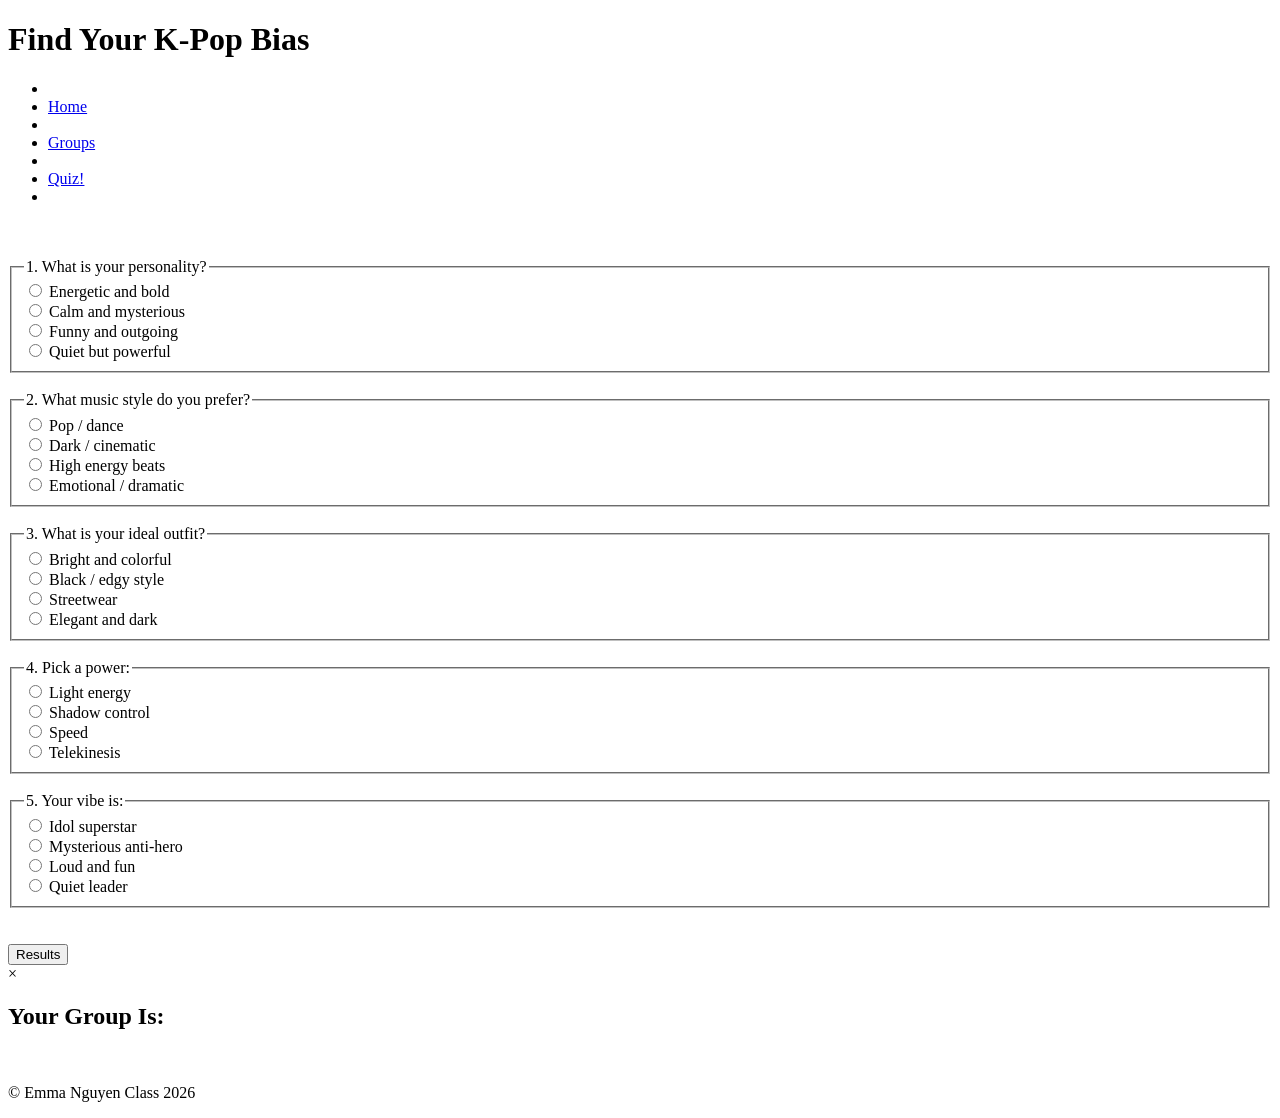
==== biasSelect.html @ ca96a532 "Add files via upload" ====
<!DOCTYPE html>
<html lang="en">
<head>
    <meta charset="UTF-8">
    <meta name="viewport" content="width=device-width, initial-scale=1.0">
    <title>KPOP Fanpage</title>
    <!-- linking to other file -->
    <script src="./src/main.js" defer></script> <!-- js -->
    <link rel="stylesheet" href="style/style.css"> <!-- css -->
</head>

<body>

<main>

    <h1>Find Your K-Pop Bias</h1>
            <!-- Navigation Bar -->
        <nav class="topbar">
            <ul>
                <li class="divider"></li>

                <li><a href="index.html">Home</a></li>
                <li class="divider"></li>
                <li><a href="groupInfo.html">Groups</a></li>
                <li class="divider"></li>
                <li><a href="biasSelect.html">Quiz!</a></li>

                <li class="divider"></li>
            </ul>
        </nav> <br><br>

    <form id="groupForm">

        <!-- Question 1 -->
        <fieldset>
            <legend>1. What is your personality?</legend>

            <label><input type="radio" name="q1" value="huntrx"> Energetic and bold</label><br>
            <label><input type="radio" name="q1" value="saja"> Calm and mysterious</label><br>
            <label><input type="radio" name="q1" value="huntrx"> Funny and outgoing</label><br>
            <label><input type="radio" name="q1" value="saja"> Quiet but powerful</label>

            <!-- error message  -->
                <span class="error" id="q1Error"></span>
        </fieldset>
        <br>
        <!-- Question 2 -->
        <fieldset>
            <legend>2. What music style do you prefer?</legend>

            <label><input type="radio" name="q2" value="huntrx"> Pop / dance</label><br>
            <label><input type="radio" name="q2" value="saja"> Dark / cinematic</label><br>
            <label><input type="radio" name="q2" value="huntrx"> High energy beats</label><br>
            <label><input type="radio" name="q2" value="saja"> Emotional / dramatic</label>

            <!-- error message  -->
                <span class="error" id="q2Error"></span>
        </fieldset>
        <br>
        <!-- Question 3 -->
        <fieldset>
            <legend>3. What is your ideal outfit?</legend>

            <label><input type="radio" name="q3" value="huntrx"> Bright and colorful</label><br>
            <label><input type="radio" name="q3" value="saja"> Black / edgy style</label><br>
            <label><input type="radio" name="q3" value="huntrx"> Streetwear</label><br>
            <label><input type="radio" name="q3" value="saja"> Elegant and dark</label>

            <!-- error message  -->
                <span class="error" id="q3Error"></span>
        </fieldset>
        <br>
        <!-- Question 4 -->
        <fieldset>
            <legend>4. Pick a power:</legend>

            <label><input type="radio" name="q4" value="huntrx"> Light energy</label><br>
            <label><input type="radio" name="q4" value="saja"> Shadow control</label><br>
            <label><input type="radio" name="q4" value="huntrx"> Speed</label><br>
            <label><input type="radio" name="q4" value="saja"> Telekinesis</label>

            <!-- error message  -->
                <span class="error" id="q4Error"></span>
        </fieldset>
        <br>
        <!-- Question 5 -->
        <fieldset>
            <legend>5. Your vibe is:</legend>

            <label><input type="radio" name="q5" value="huntrx"> Idol superstar</label><br>
            <label><input type="radio" name="q5" value="saja"> Mysterious anti-hero</label><br>
            <label><input type="radio" name="q5" value="huntrx"> Loud and fun</label><br>
            <label><input type="radio" name="q5" value="saja"> Quiet leader</label>

            <!-- error message  -->
                <span class="error" id="q5Error"></span>
        </fieldset>

        <br><br>

        <button type="submit" id="groupButton" class="button">Results</button>
    </form>

    <!-- displaying results pop up -->
    <div id="resultModal" class="modal">
    <div class="modal-content">
        <span class="close">&times;</span>

        <h2>Your Group Is:</h2>
        <img id="resultImage">
        <p id="resultText"></p>
    </div>
    </div>

</main>

    <footer>
    <p>&#169 Emma Nguyen Class 2026</p>
    </footer>

</body>
</html>
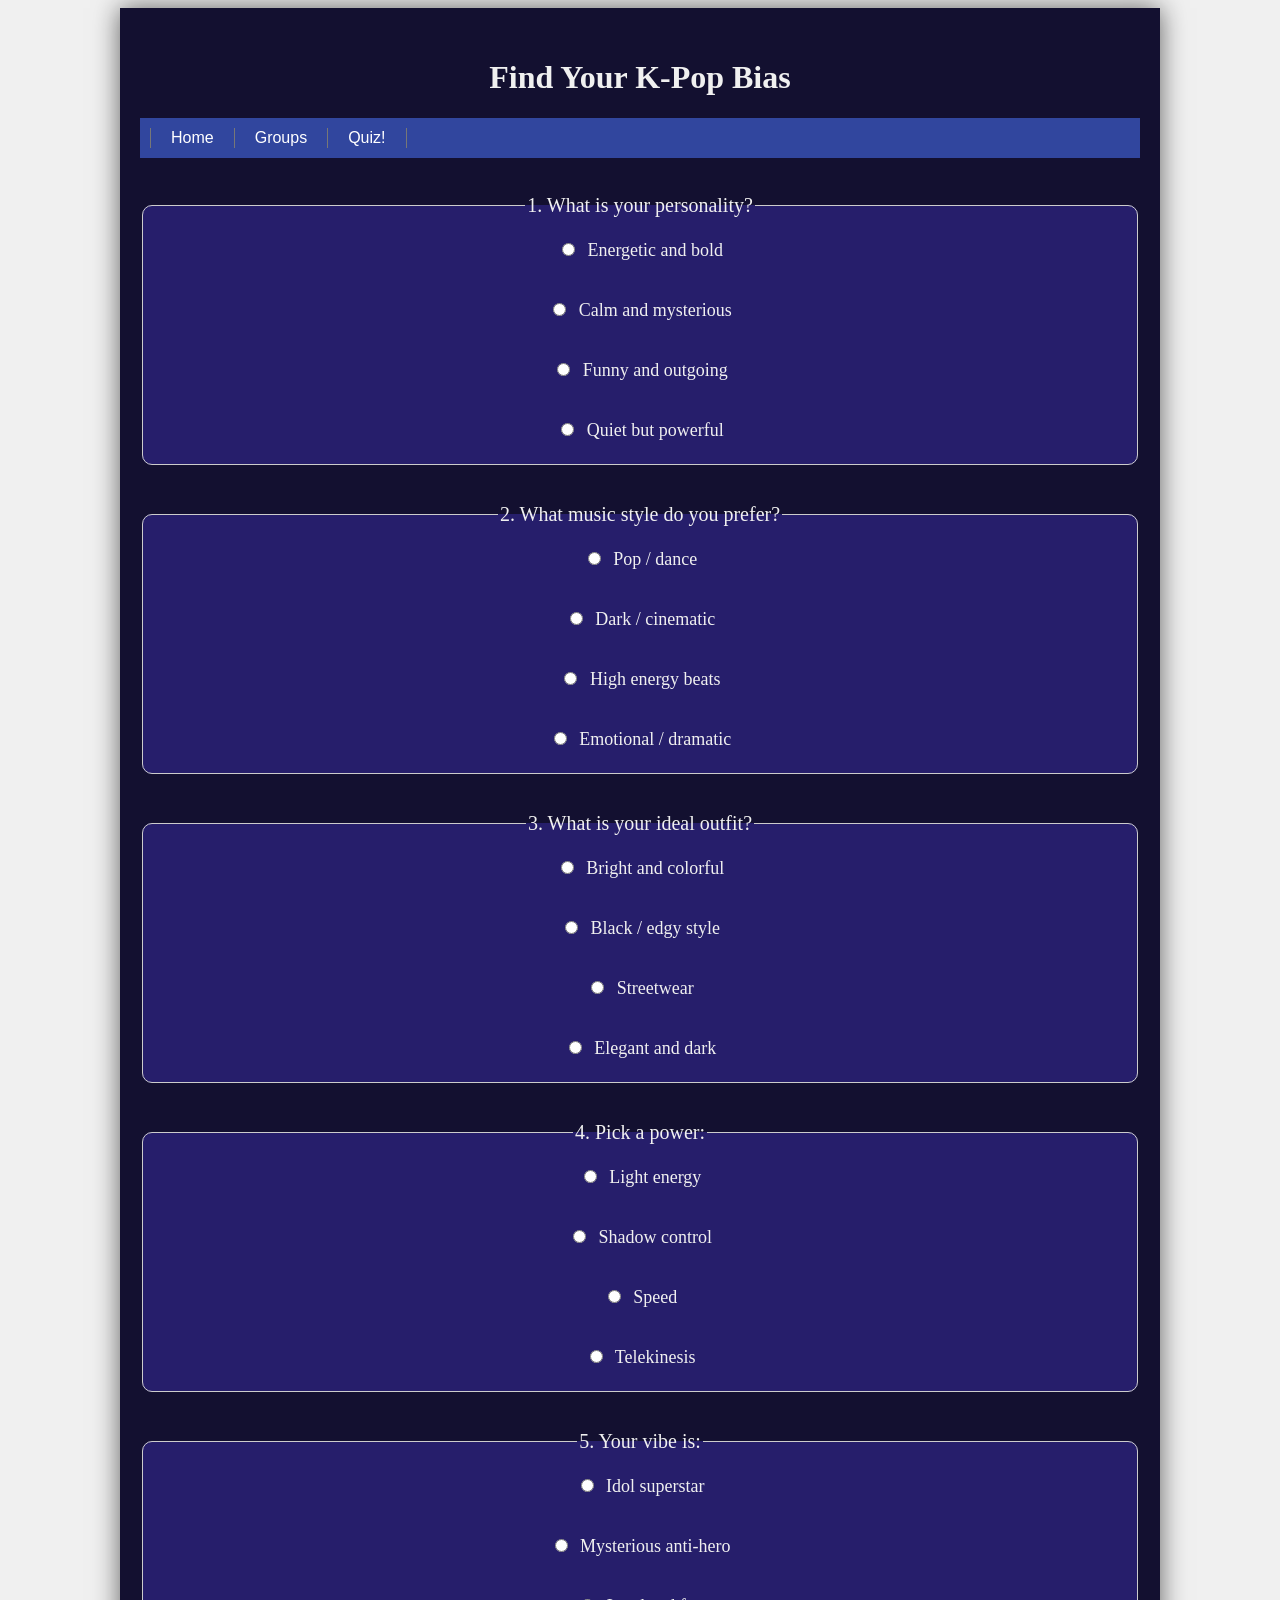
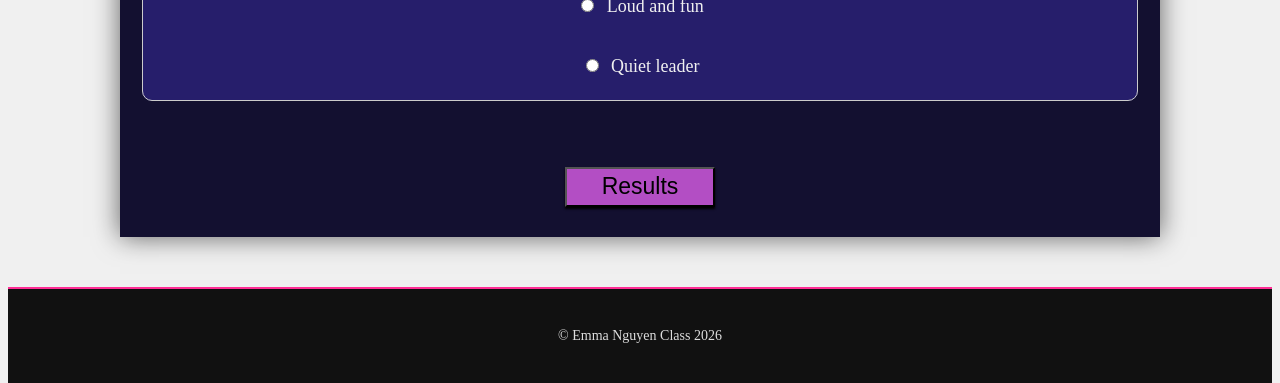
==== commit 355fb689: "Update biasSelect.html" ====
--- a/biasSelect.html
+++ b/biasSelect.html
@@ -5,8 +5,8 @@
     <meta name="viewport" content="width=device-width, initial-scale=1.0">
     <title>KPOP Fanpage</title>
     <!-- linking to other file -->
-    <script src="./src/main.js" defer></script> <!-- js -->
-    <link rel="stylesheet" href="style/style.css"> <!-- css -->
+    <script src="main.js" defer></script>
+    <link rel="stylesheet" href="style.css">
 </head>
 
 <body>
--- a/style.css
+++ b/style.css
@@ -0,0 +1,271 @@
+html {
+    background-color: #f0f0f0;
+    color: #333;
+    margin: 0;
+    padding: 0;
+    height: 100vh;
+    background-image: url("../images/kpdm_home.jpg");
+    background-size: cover;
+    background-position: center;
+    background-attachment: fixed;
+}
+
+footer {
+    background-color: #111;
+    color: #ddd;
+    text-align: center;
+    padding: 25px;
+    margin-top: 50px;
+    font-size: 14px;
+    border-top: 2px solid #ff2d95;
+}
+
+main {
+    padding: 30px 20px;
+    max-width: 1000px;
+    margin: 0 auto;
+    background-color: #131030;
+    text-align: center;
+    color: #f0f0f0;
+    box-shadow: 0 0 25px rgba(0,0,0,0.6);
+}
+
+.topbar {
+    background-color: #31469e;
+    padding: 10px 0;
+}
+
+.topbar ul {
+    list-style: none;
+    margin: 0;
+    padding: 0;
+    display: flex;
+    align-items: center;
+}
+
+.topbar li {
+    margin: 0 10px;
+}
+
+.topbar a {
+    font-family: Arial, Helvetica, sans-serif;
+    color: white;
+    text-decoration: none;
+    font-weight: 500;
+}
+
+.topbar a:hover {
+    background-color: #7a8cd4; 
+    color: white;
+    text-decoration: underline;
+}
+
+.topbar strong {
+    color: #ddd;
+}
+
+.divider {
+    border-left: 1px solid #777;
+    height: 20px;
+    margin: 0 15px;
+}
+
+/*  button format */
+.button {
+    width: 150px;
+    height: 40px;
+    font-size: 23px;
+    font-family: "Comic Sans MS", cursive, sans-serif;
+    background-color: #b34ec4;
+    color: #000000;
+    box-shadow: 0 2px 2px 0;
+    margin: 10px 10px 0px 10px;
+    align-items: center;
+    justify-content: center;
+    cursor: pointer;
+}
+
+button:hover {
+    background-color: #eb77ff;
+    color: white;
+  }
+
+  .bodyText {
+    font-size: 18px;
+    line-height: 1.6;
+    background: linear-gradient(135deg, #ffe0f0, #e0d4ff);
+    color: #222;
+    margin: 20px auto;
+    max-width: 700px;
+    padding: 15px;
+    border-radius: 8px;
+}
+
+.quizIntro{
+    font-size: 18px;
+    line-height: 1.6;
+    color: #222;
+    margin: 20px auto;
+    max-width: 700px;
+    background: linear-gradient(to right, #ff9a9e, #fad0c4);
+    padding: 15px;
+    border-radius: 8px;
+}
+
+fieldset {
+    border: 1px solid #ccc;
+    border-radius: 10px;
+    padding: 15px;
+    margin-bottom: 20px;
+    background-color: #261e6b;
+    font-size: 20px;
+}
+
+label {
+    display: block;
+    margin: 8px 0;
+    cursor: pointer;
+    font-size: 18px;
+}
+
+input[type="radio"] {
+    margin-right: 8px;
+}
+
+.contactForm {
+    max-width: 500px;
+    margin: auto;
+    padding: 25px;
+    background: linear-gradient(135deg, #ffe0f0, #e0d4ff);
+    border-radius: 12px;
+    box-shadow: 0 0 20px rgba(0,0,0,0.3);
+    display: flex;
+    flex-direction: column;
+    gap: 15px;
+    align-items: center;
+}
+
+.contactForm input,
+.contactForm textarea {
+    padding: 10px;
+    border: none;
+    border-radius: 8px;
+    font-size: 16px;
+}
+
+.contactForm button {
+    padding: 12px;
+    border: none;
+    border-radius: 8px;
+    background: linear-gradient(135deg, #ff6ec4, #7873f5);
+    color: white;
+    font-size: 16px;
+    cursor: pointer;
+}
+
+.contactForm button:hover {
+    transform: scale(1.05);
+    transition: 0.2s;
+}
+
+.modal {
+    display: none;
+    position: fixed;
+    top: 0;
+    left: 0;
+    width: 100%;
+    height: 100%;
+    background: rgba(0,0,0,0.7);
+    justify-content: center;
+    align-items: center;
+}
+
+.modal-content {
+    background: #f4b1c2;
+    color: #000000;
+    padding: 30px;
+    border-radius: 10px;
+    font-size: 24px;
+    text-align: center;
+    width: 80%;
+    max-width: 900px;
+    position: relative;
+}
+
+.modal-content img {
+    width: 100%;
+    max-width: 400px;
+    border-radius: 10px;
+    margin-top: 15px;
+    box-shadow: 0 0 20px rgba(0,0,0,0.5);
+}
+
+.close {
+    position: absolute;
+    top: 10px;
+    right: 15px;
+    font-size: 24px;
+    cursor: pointer;
+}
+
+.group {
+    text-align: center;
+    margin: 40px 0;
+    font-size: 18px;
+    line-height: 1.6;
+    color: #222;
+    margin: 20px auto;
+    max-width: 700px;
+    background-color: #ffebf0;
+    padding: 15px;
+    border-radius: 8px;
+}
+
+.group img {
+    width: 700px;
+    max-width: 100%;
+    border-radius: 10px;
+    margin: 15px 0;
+}
+
+.error {
+    color: red;
+    font-size: 14px;
+    display: block;
+    margin-top: 5px;
+}
+
+.songTable {
+    width: 80%;
+    margin: 30px auto;
+    border-collapse: collapse;
+    background: linear-gradient(135deg, #ffe0f0, #e0d4ff);
+    border-radius: 10px;
+    overflow: hidden;
+}
+
+.songTable th {
+    background: #2b1055;
+    color: white;
+    padding: 12px;
+}
+
+.songTable td {
+    padding: 10px;
+    text-align: center;
+    border-bottom: 1px solid #ccc;
+}
+
+.songTable tr:hover {
+    background-color: rgba(255,255,255,0.3);
+}
+
+.songTable a {
+    color: #ff6ec4;
+    text-decoration: none;
+    font-weight: bold;
+}
+
+.songTable a:hover {
+    text-decoration: underline;
+}
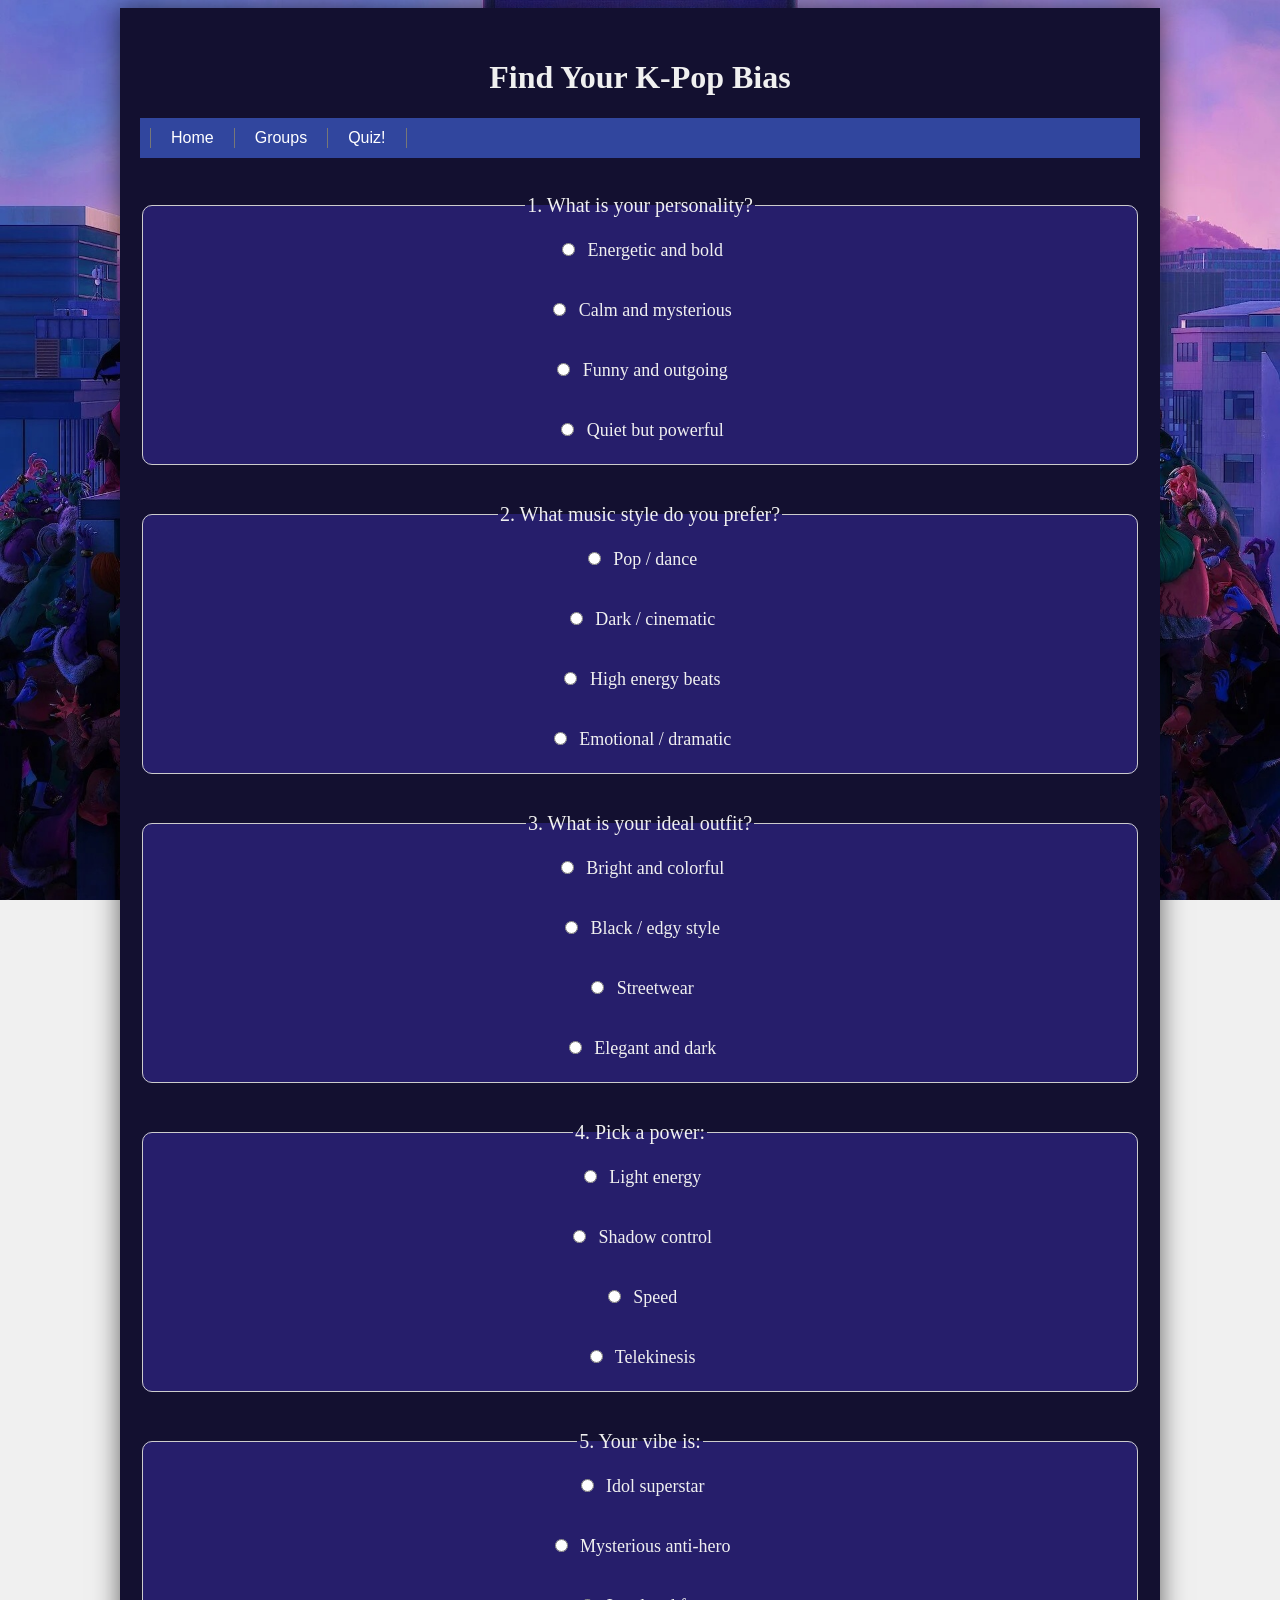
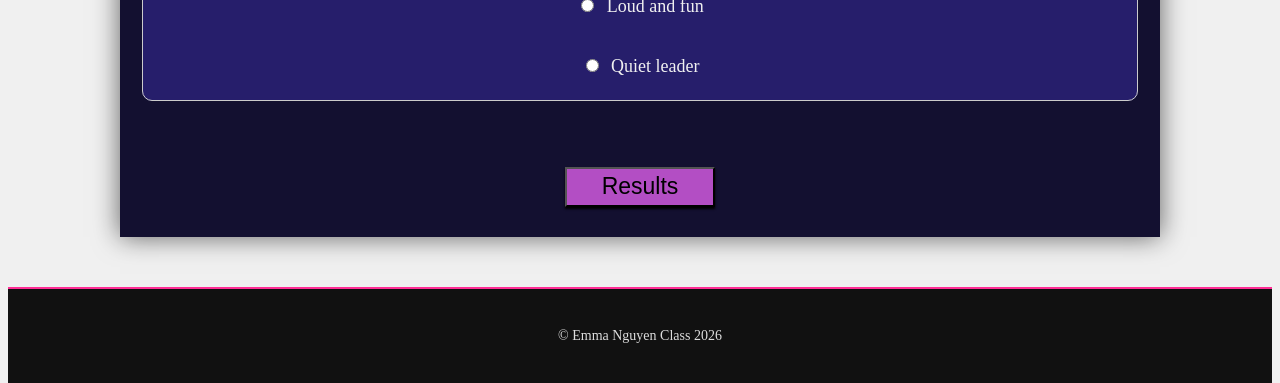
==== commit 33df36b0: "Update biasSelect.html" ====
--- a/biasSelect.html
+++ b/biasSelect.html
@@ -1,6 +1,16 @@
 <!DOCTYPE html>
 <html lang="en">
 <head>
+    <!-- Google tag (gtag.js) -->
+<script async src="https://www.googletagmanager.com/gtag/js?id=G-3WY0ZKVHP4"></script>
+<script>
+  window.dataLayer = window.dataLayer || [];
+  function gtag(){dataLayer.push(arguments);}
+  gtag('js', new Date());
+
+  gtag('config', 'G-3WY0ZKVHP4');
+</script>
+    
     <meta charset="UTF-8">
     <meta name="viewport" content="width=device-width, initial-scale=1.0">
     <title>KPOP Fanpage</title>
--- a/style.css
+++ b/style.css
@@ -4,7 +4,7 @@
     margin: 0;
     padding: 0;
     height: 100vh;
-    background-image: url("../images/kpdm_home.jpg");
+    background-image: url('kpdm_home.jpg');
     background-size: cover;
     background-position: center;
     background-attachment: fixed;
@@ -268,4 +268,4 @@
 
 .songTable a:hover {
     text-decoration: underline;
-}+}
